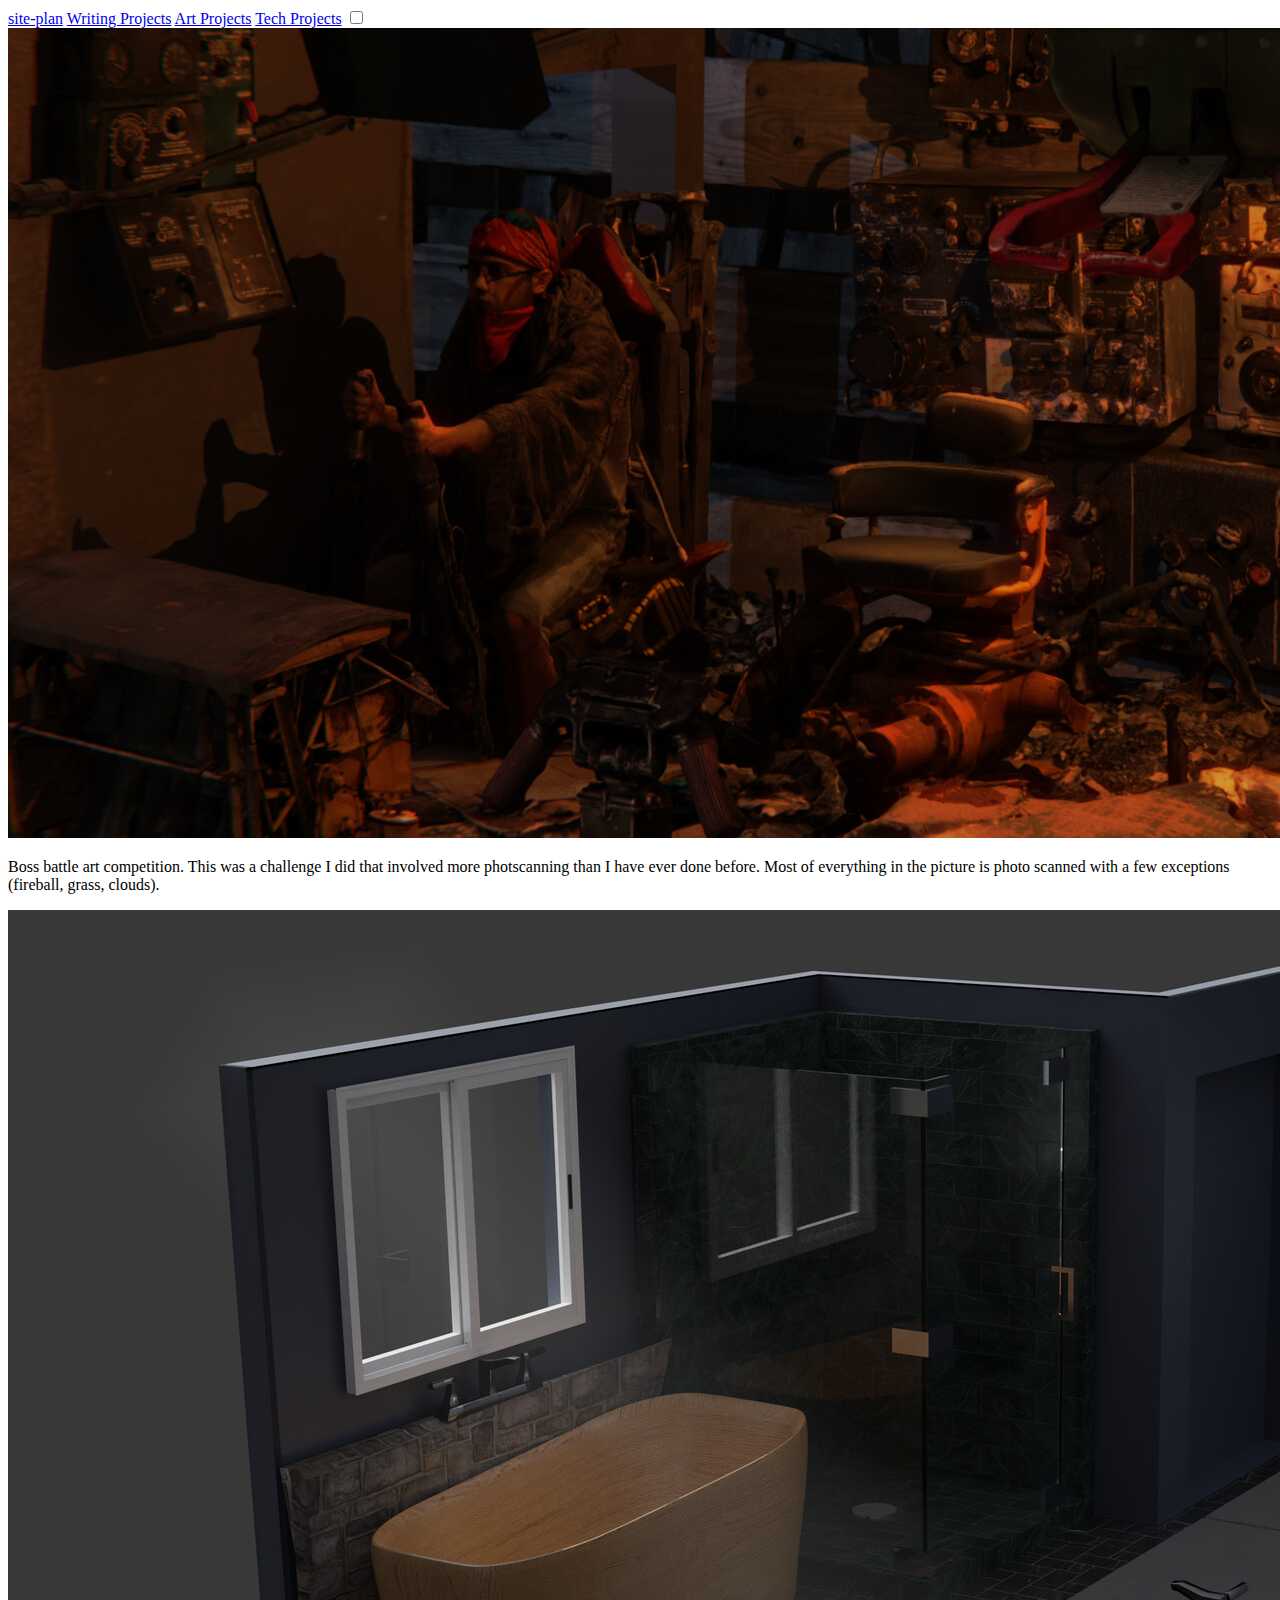
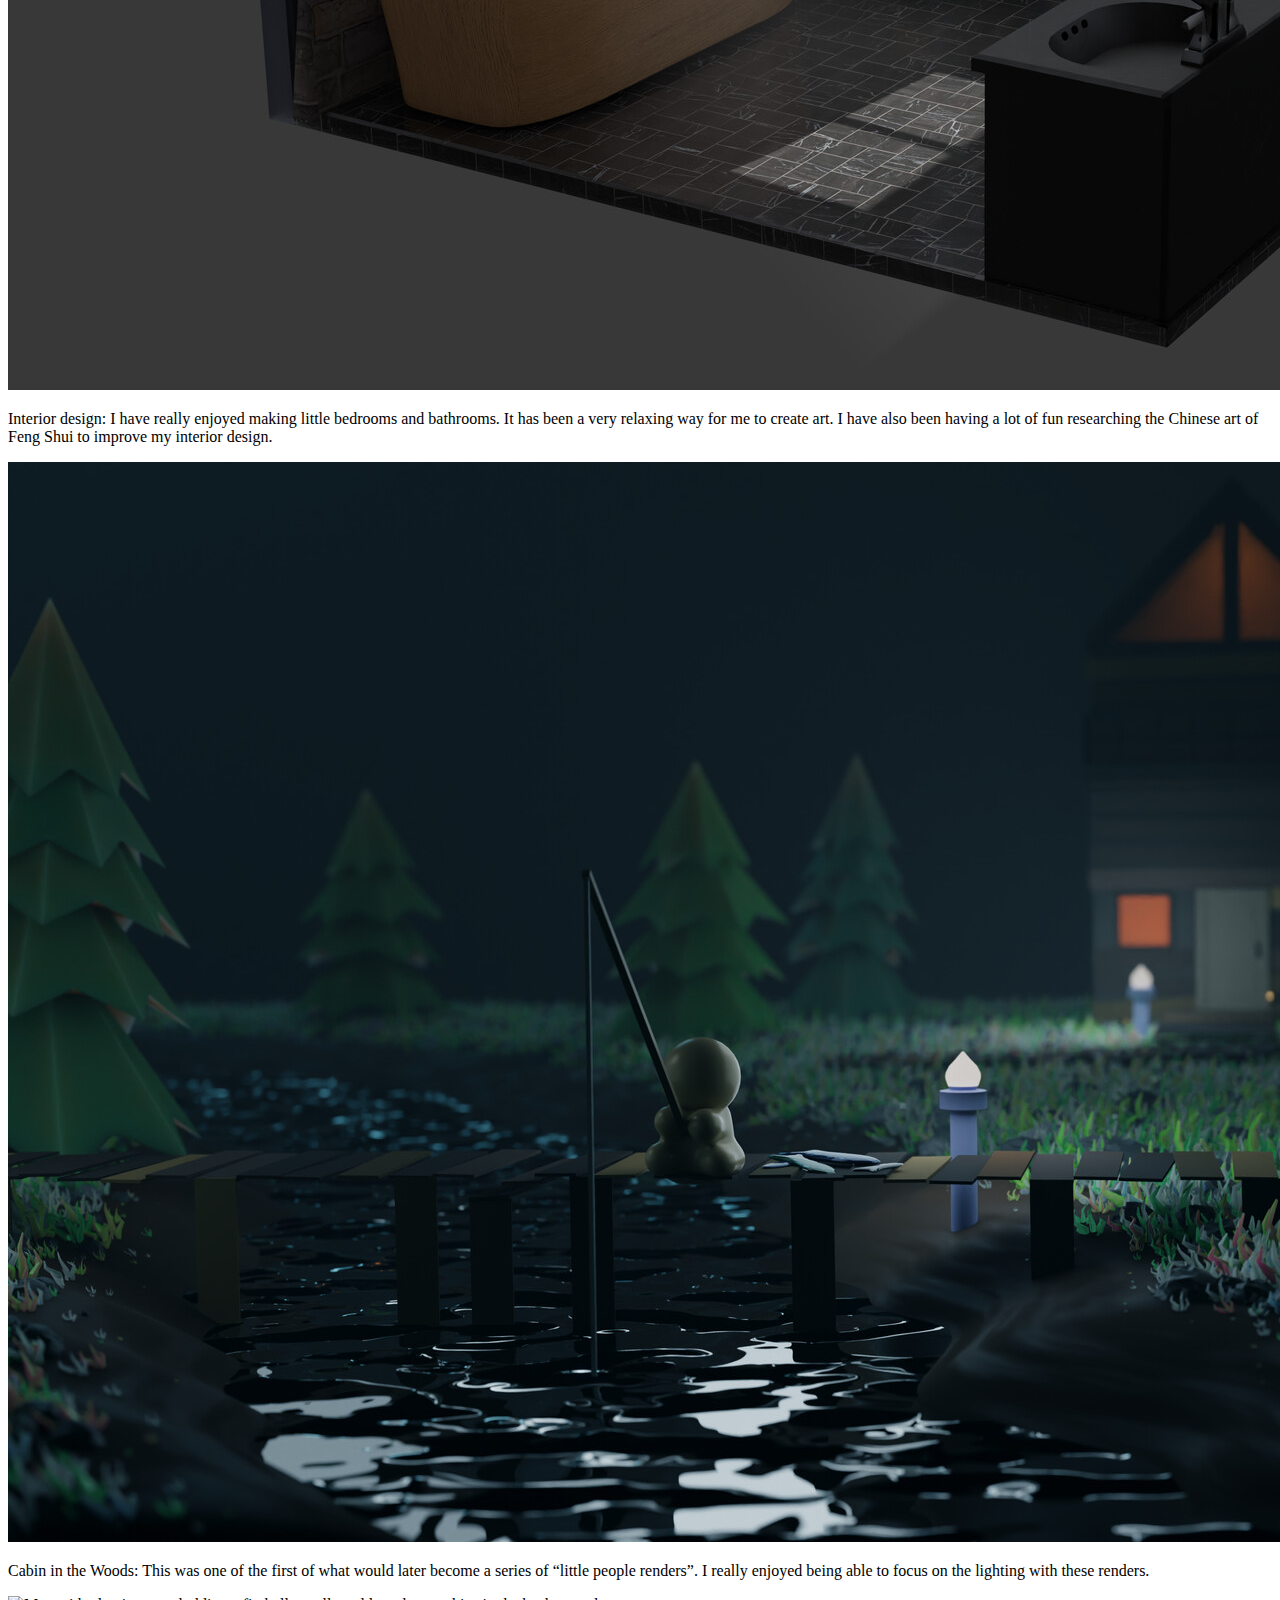
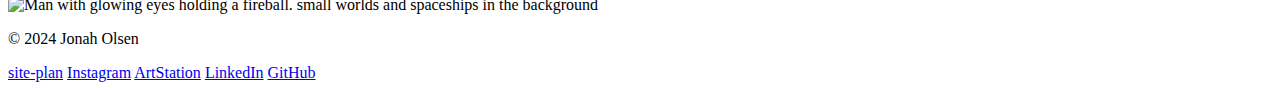
==== art/index.html @ 54084c45 "added html" ====
<!DOCTYPE html>
<html lang="en">
<head>
    <meta charset="UTF-8">
    <meta name="viewport" content="width=device-width, initial-scale=1.0">
    <title>JonahOlsen || Home</title>
    <link rel="stylesheet" href="styles/styles.css">
</head>
<body>
    <header>
        <!-- <a class="logo" href="index.html"><img src="images/logo.png" alt="JonahOlsen.com"></a> -->
        <nav>
            <a href="index.html"></a>
            <a href="site-plan.html">site-plan</a>
            <a href="writing/index.html">Writing Projects</a>
            <a href="art/index.html">Art Projects</a>
            <a href="tech/index.html">Tech Projects</a>
            <label class="switch">
                <input type="checkbox">
                <span class="slider round"></span>
            </label>
        </nav>
    </header>
    <main>
        <div class="art_container" >
            <div class="art_wrap" >
                <img class="art_art" src="/images/jonah-olsen-bobotboss2low0026.jpg" alt="render of person inside robot fighter">
                <p class="art_desc" >Boss battle art competition. This was a challenge I did that involved more photscanning than I have ever done before. Most of everything in the picture is photo scanned with a few exceptions (fireball, grass, clouds).</p>
            </div>
            <div class="art_wrap" >
                <img class="art_art" src="/images/jonah-olsen-isobathroom0001.jpg" alt="Isometric batheroom">
                <p class="art_desc" >Interior design: I have really enjoyed making little bedrooms and bathrooms. It has been a very relaxing way for me to create art. I have also been having a lot of fun researching the Chinese art of Feng Shui to improve my interior design.</p>
            </div>
            <div class="art_wrap" >
                <img class="art_art" src="/images/jonah-olsen-cabinwoods40001.jpg" alt="a small cabin in the woods render">
                <p class="art_desc" >Cabin in the Woods: This was one of the first of what would later become a series of “little people renders”. I really enjoyed being able to focus on the lighting with these renders.</p>
            </div>
            <div class="art_wrap" >
                <img class="art_art" src="/images/alljonah0001.jpg" alt="Man with glowing eyes holding a fireball. small worlds and spaceships in the background">
                <p class="art_desc" ></p>
            </div>
        </div>
    </main>

    <footer>
        <p class="copyright" >&copy; 2024 Jonah Olsen</p>
        <a href="site-plan.html">site-plan</a>
        <a href="#">Instagram</a>
        <a href="#">ArtStation</a>
        <a href="#">LinkedIn</a>
        <a href="#">GitHub</a>
    </footer>
</body>
</html>
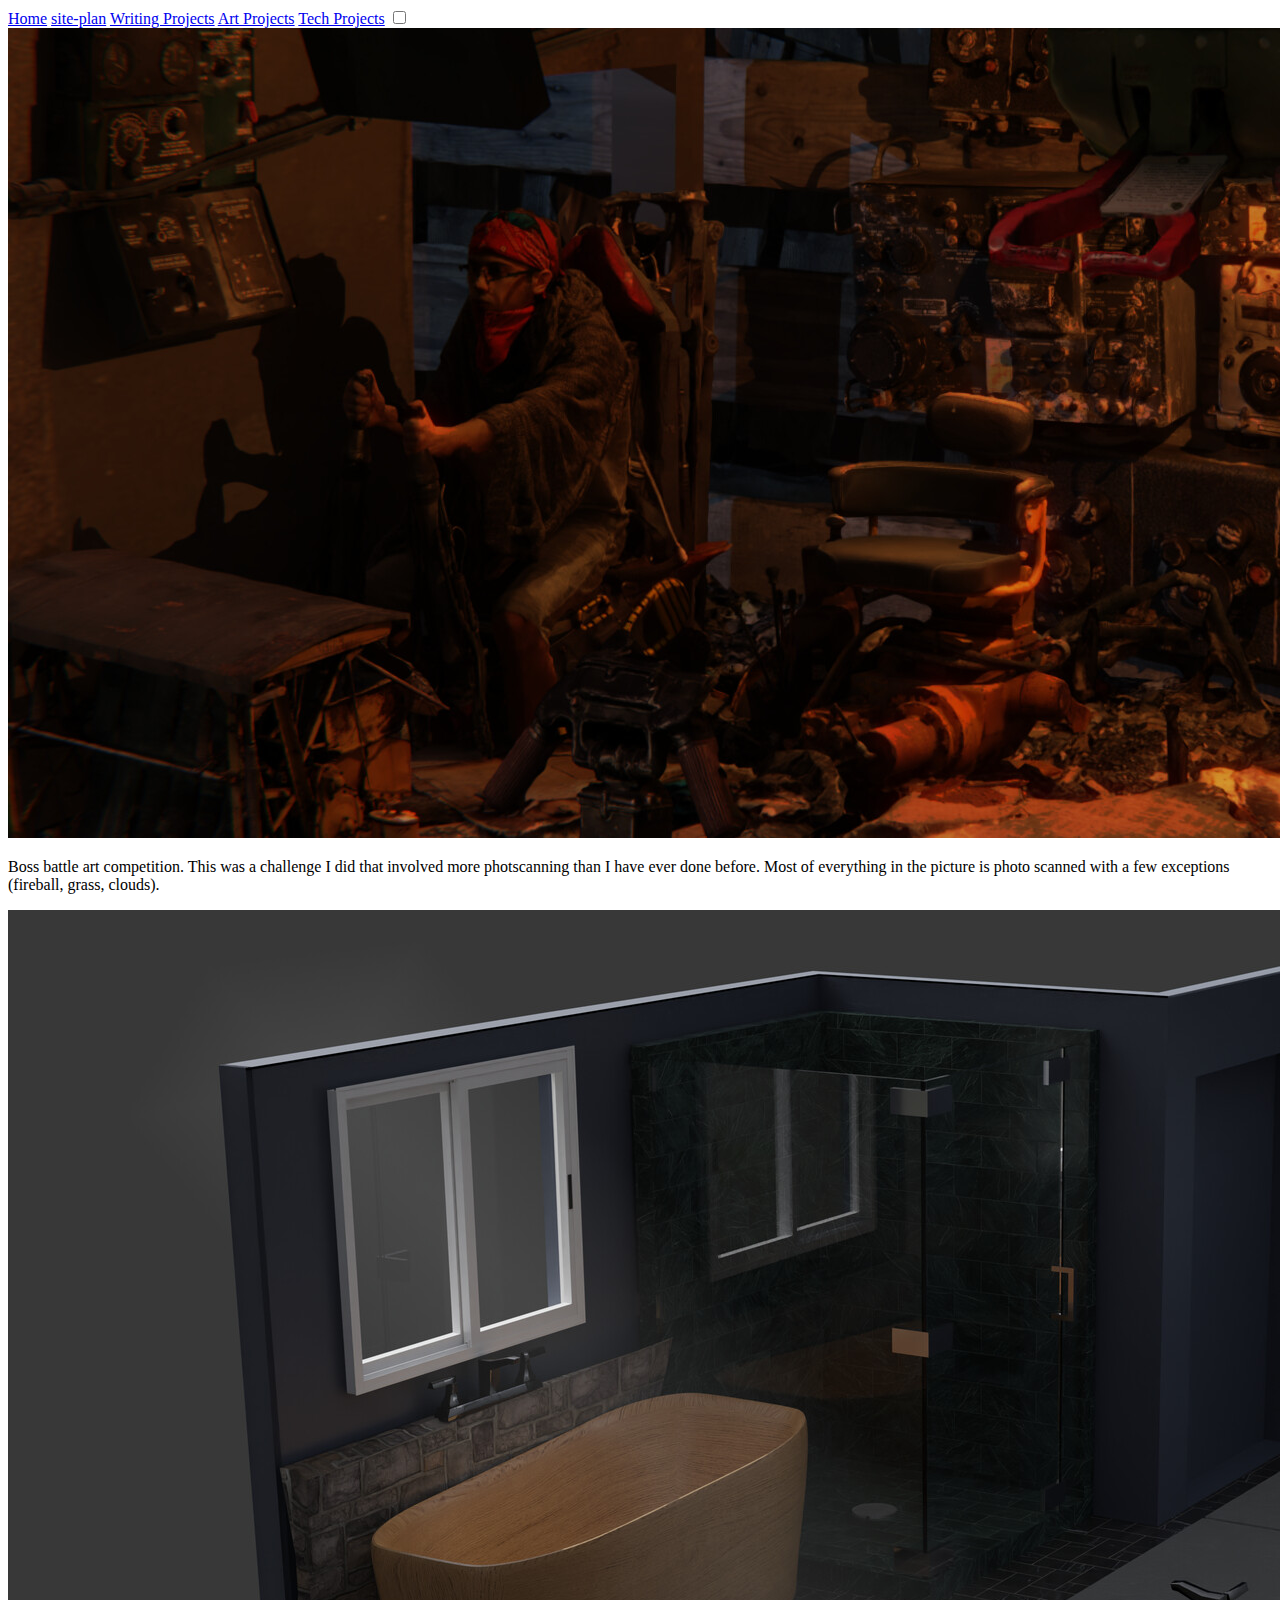
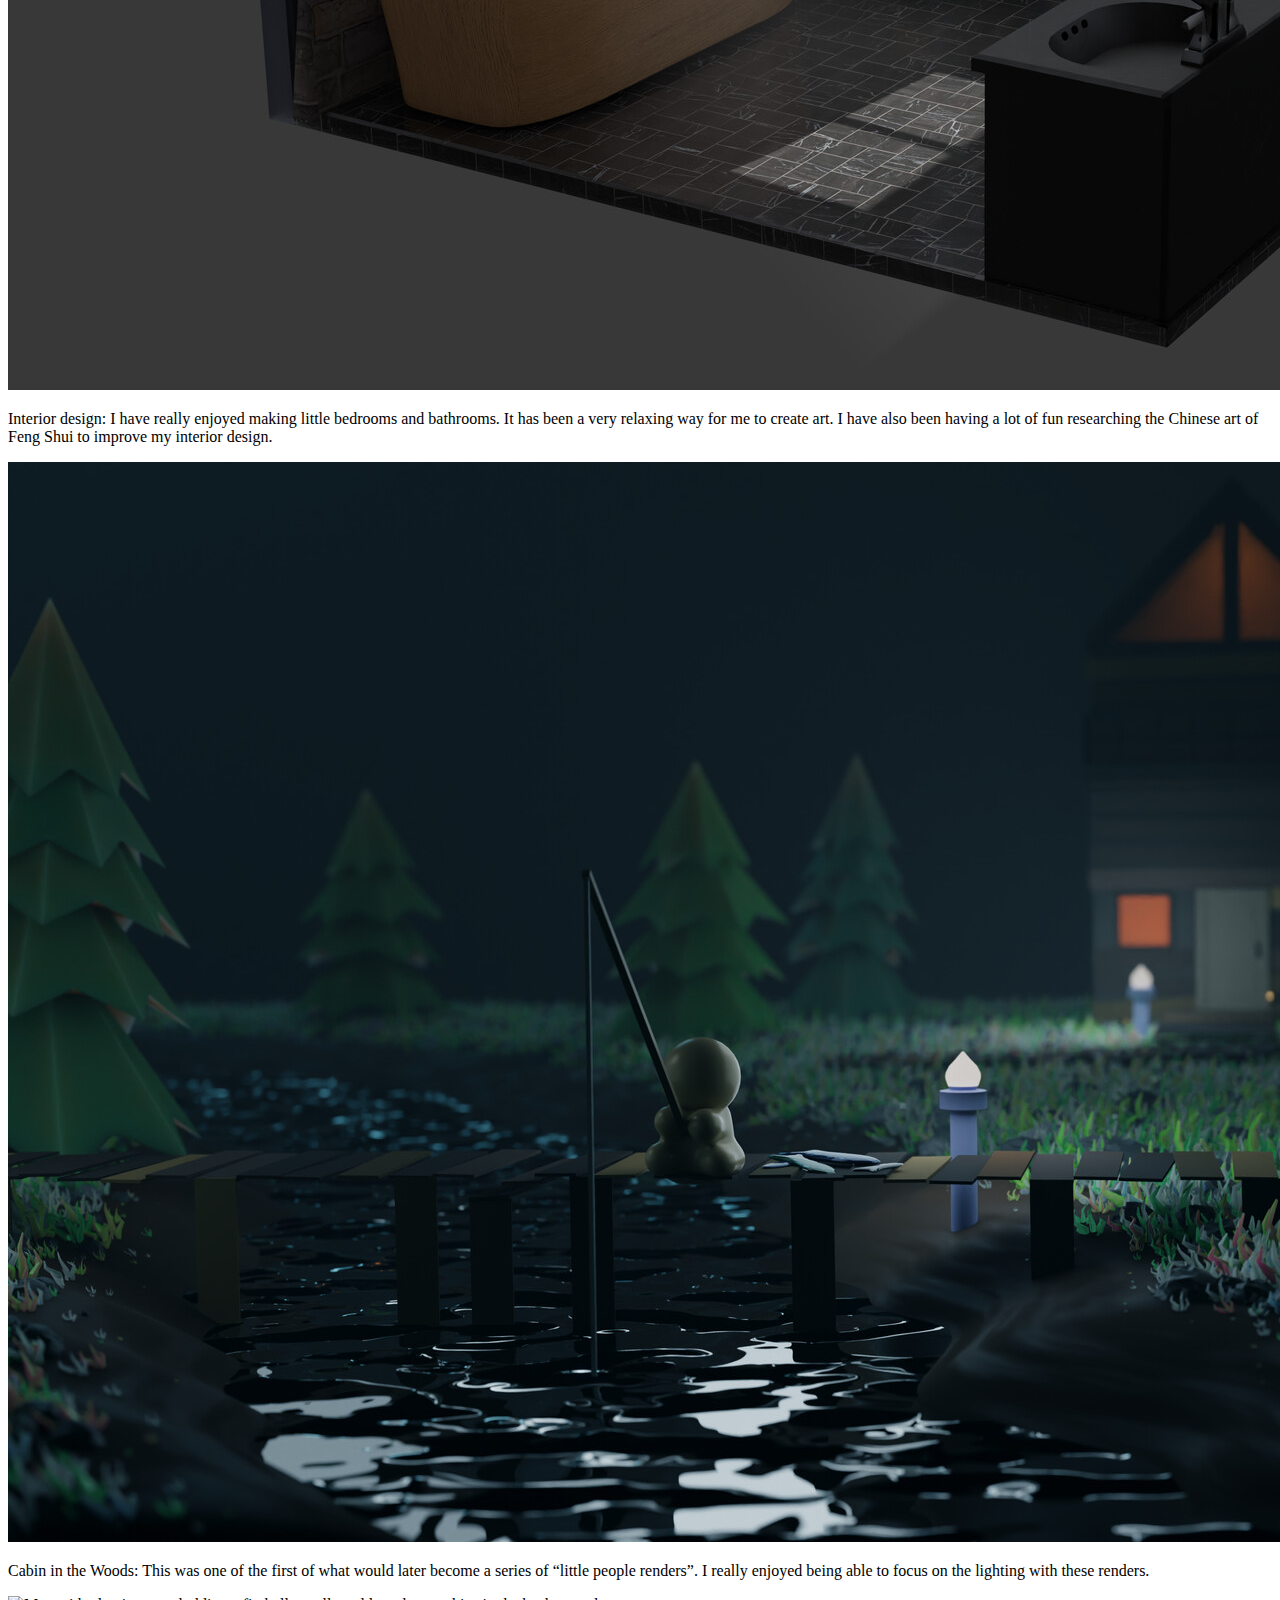
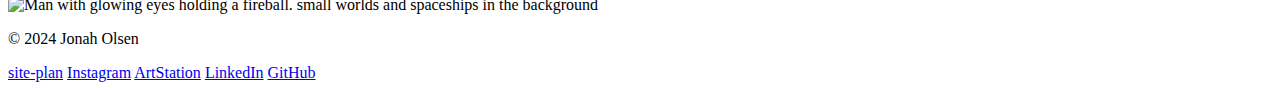
==== commit f2e44e27: "Fixed more issues with headers" ====
--- a/art/index.html
+++ b/art/index.html
@@ -5,16 +5,17 @@
     <meta name="viewport" content="width=device-width, initial-scale=1.0">
     <title>JonahOlsen || Home</title>
     <link rel="stylesheet" href="styles/styles.css">
+    <link rel="icon" href="../favicon.ico" type="image/x-icon">
 </head>
 <body>
     <header>
         <!-- <a class="logo" href="index.html"><img src="images/logo.png" alt="JonahOlsen.com"></a> -->
         <nav>
-            <a href="index.html"></a>
-            <a href="site-plan.html">site-plan</a>
-            <a href="writing/index.html">Writing Projects</a>
-            <a href="art/index.html">Art Projects</a>
-            <a href="tech/index.html">Tech Projects</a>
+            <a href="../index.html">Home</a>
+            <a href="../site-plan.html">site-plan</a>
+            <a href="../writing/index.html">Writing Projects</a>
+            <a href="index.html">Art Projects</a>
+            <a href="../tech/index.html">Tech Projects</a>
             <label class="switch">
                 <input type="checkbox">
                 <span class="slider round"></span>
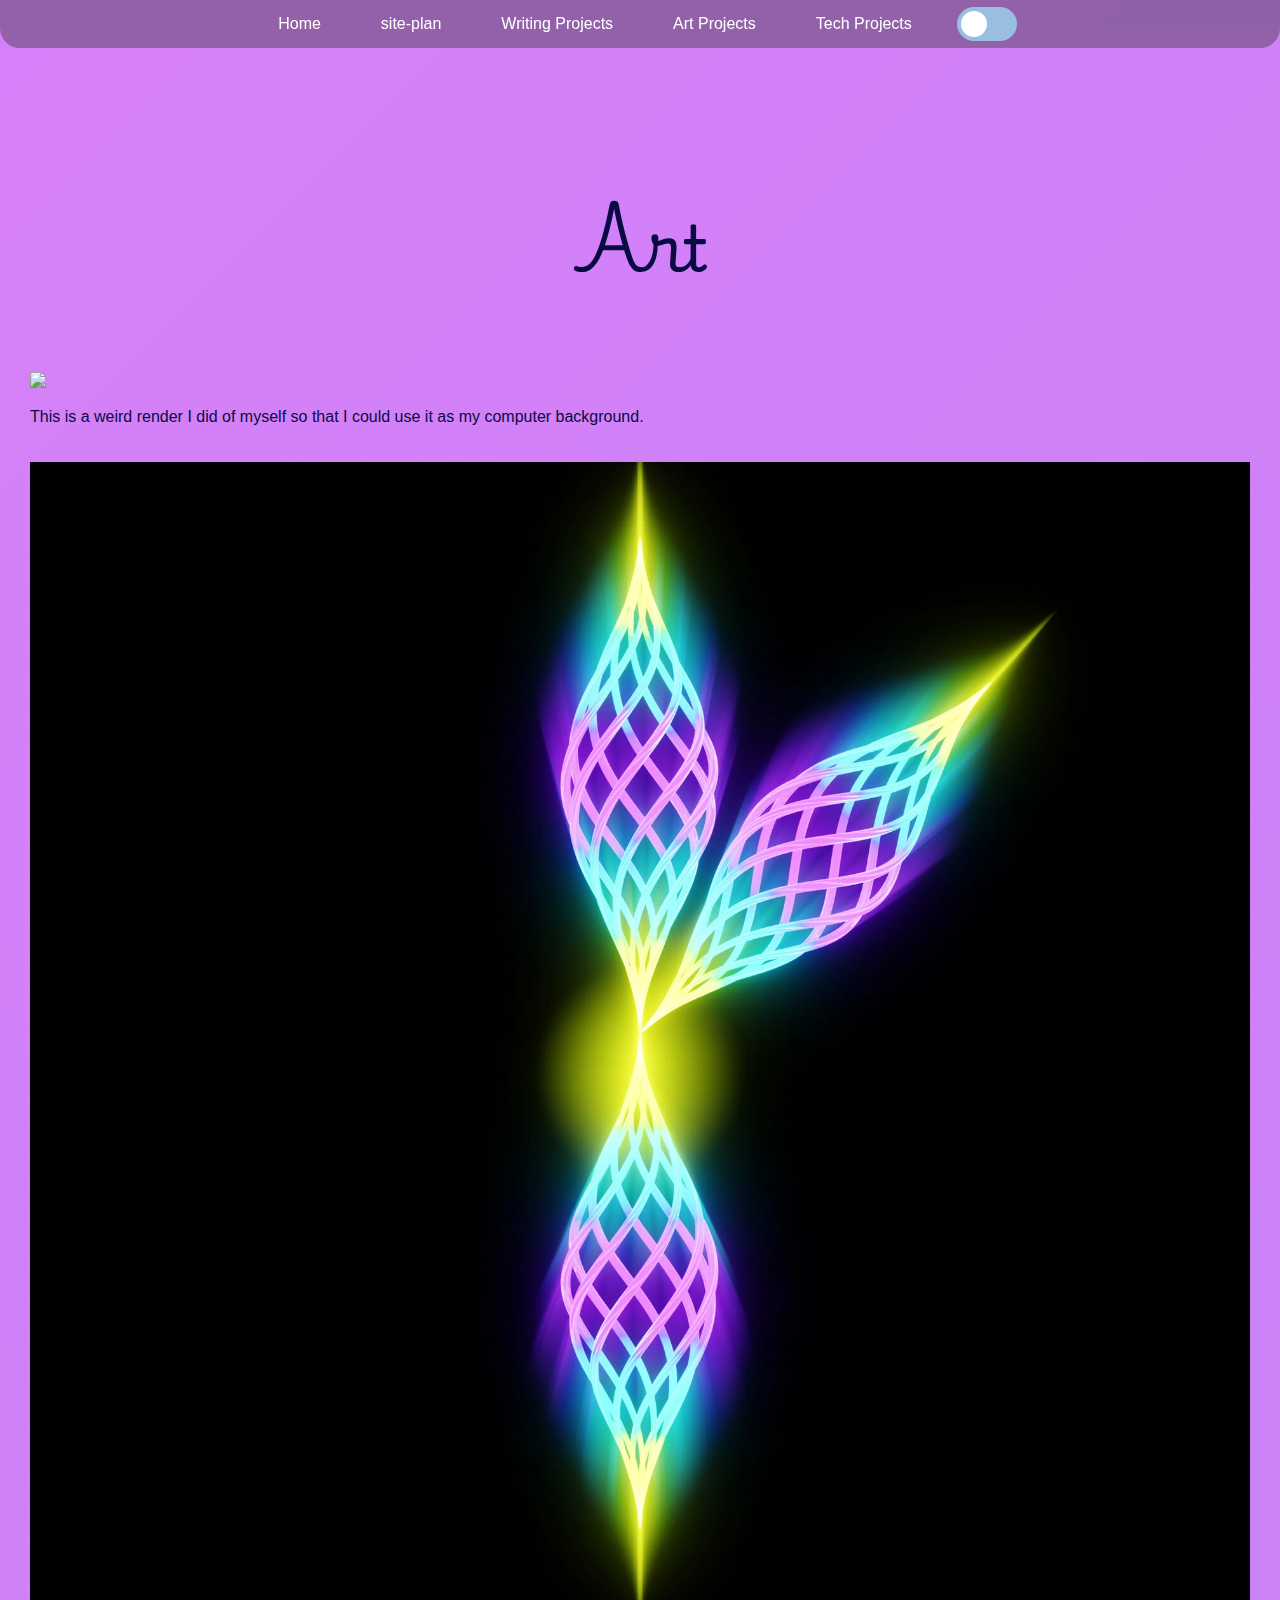
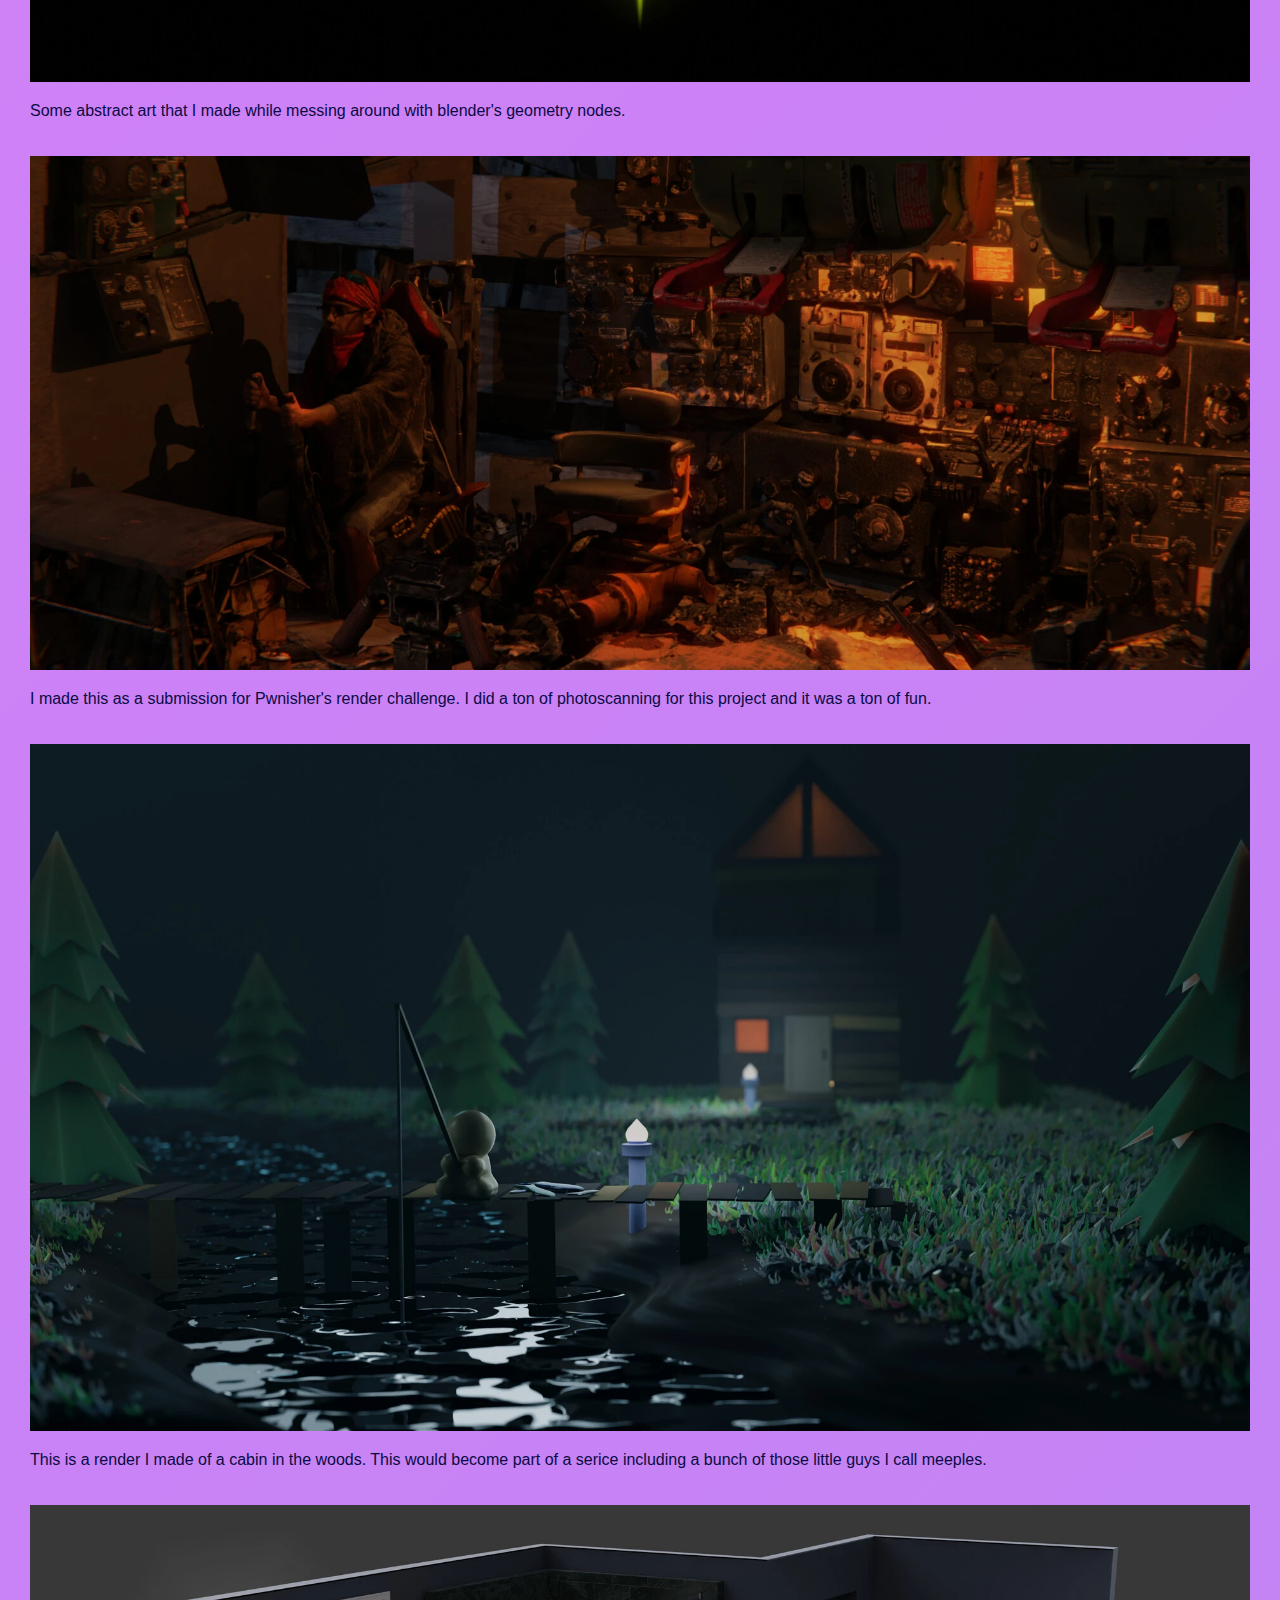
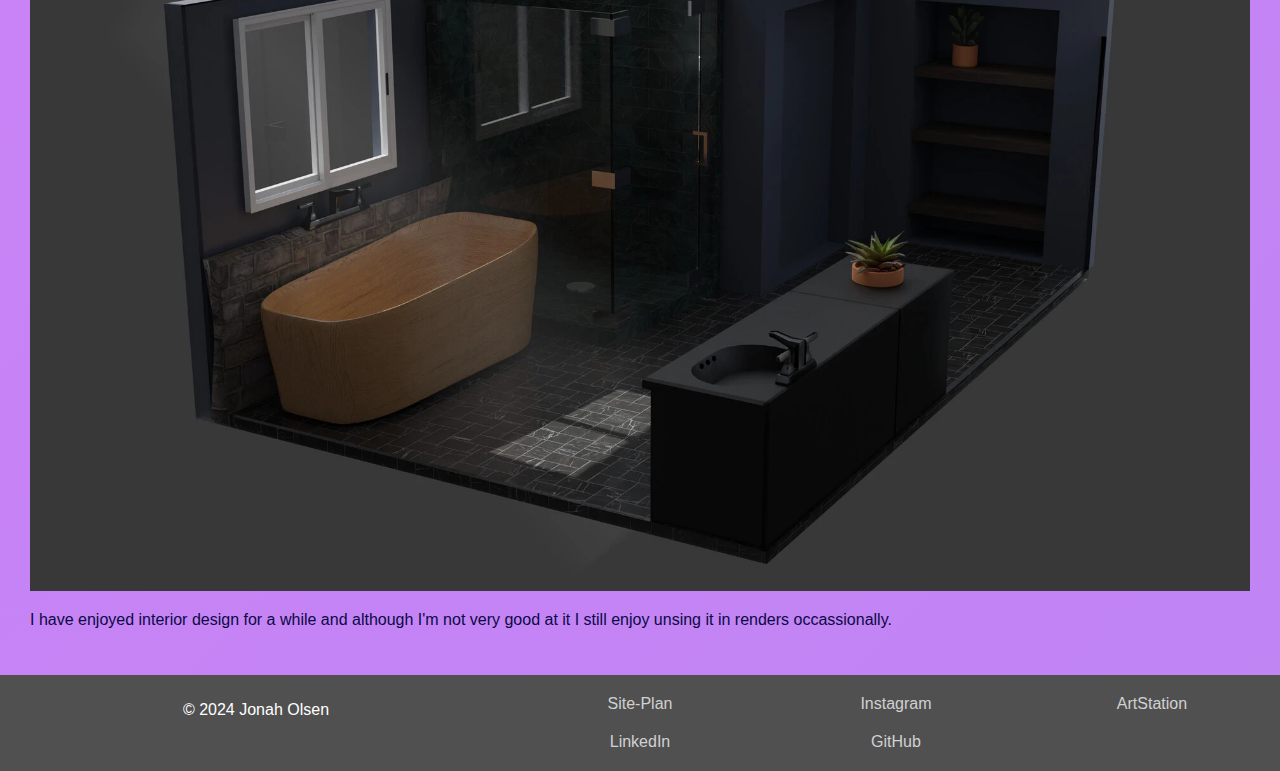
==== commit 23553094: "added art subpage" ====
--- a/art/index.html
+++ b/art/index.html
@@ -4,7 +4,7 @@
     <meta charset="UTF-8">
     <meta name="viewport" content="width=device-width, initial-scale=1.0">
     <title>JonahOlsen || Home</title>
-    <link rel="stylesheet" href="styles/styles.css">
+    <link rel="stylesheet" href="../styles/styles.css">
     <link rel="icon" href="../favicon.ico" type="image/x-icon">
 </head>
 <body>
@@ -22,34 +22,45 @@
             </label>
         </nav>
     </header>
+    <div class="space" ></div>
     <main>
-        <div class="art_container" >
-            <div class="art_wrap" >
-                <img class="art_art" src="/images/jonah-olsen-bobotboss2low0026.jpg" alt="render of person inside robot fighter">
-                <p class="art_desc" >Boss battle art competition. This was a challenge I did that involved more photscanning than I have ever done before. Most of everything in the picture is photo scanned with a few exceptions (fireball, grass, clouds).</p>
+      <div class="container">
+            <h1>Art</h1>
+            <!-- Full-width images with number text -->
+            <div class="mySlides">
+                <img src="/images/alljonah0001.webp" style="width:100%">
+                <p>This is a weird render I did of myself so that I could use it as my computer background.</p>
             </div>
-            <div class="art_wrap" >
-                <img class="art_art" src="/images/jonah-olsen-isobathroom0001.jpg" alt="Isometric batheroom">
-                <p class="art_desc" >Interior design: I have really enjoyed making little bedrooms and bathrooms. It has been a very relaxing way for me to create art. I have also been having a lot of fun researching the Chinese art of Feng Shui to improve my interior design.</p>
+          
+            <div class="mySlides">
+                <img src="/images/jonah-olsen-anotherone0001.webp" style="width:100%">
+                <p>Some abstract art that I made while messing around with blender's geometry nodes.</p>
             </div>
-            <div class="art_wrap" >
-                <img class="art_art" src="/images/jonah-olsen-cabinwoods40001.jpg" alt="a small cabin in the woods render">
-                <p class="art_desc" >Cabin in the Woods: This was one of the first of what would later become a series of “little people renders”. I really enjoyed being able to focus on the lighting with these renders.</p>
+          
+            <div class="mySlides">
+                <img src="/images/jonah-olsen-bobotboss2low0026.webp" style="width:100%">
+                <p>I made this as a submission for Pwnisher's render challenge. I did a ton of photoscanning for this project and it was a ton of fun.</p>
             </div>
-            <div class="art_wrap" >
-                <img class="art_art" src="/images/alljonah0001.jpg" alt="Man with glowing eyes holding a fireball. small worlds and spaceships in the background">
-                <p class="art_desc" ></p>
+          
+            <div class="mySlides">
+                <img src="/images/jonah-olsen-cabinwoods40001.webp" style="width:100%">
+                <p>This is a render I made of a cabin in the woods. This would become part of a serice including a bunch of those little guys I call meeples.</p>
             </div>
-        </div>
+          
+            <div class="mySlides">
+                <img src="/images/jonah-olsen-isobathroom0001.webp" style="width:100%">
+                <p>I have enjoyed interior design for a while and although I'm not very good at it I still enjoy unsing it in renders occassionally.</p>
+            </div>
     </main>
 
     <footer>
-        <p class="copyright" >&copy; 2024 Jonah Olsen</p>
-        <a href="site-plan.html">site-plan</a>
-        <a href="#">Instagram</a>
-        <a href="#">ArtStation</a>
-        <a href="#">LinkedIn</a>
-        <a href="#">GitHub</a>
-    </footer>
+      <p class="copyright" >&copy; 2024 Jonah Olsen</p>
+      <a href="site-plan.html">Site-Plan</a>
+      <a href="https://www.instagram.com/jonah.olsen?igsh=OHZqdWw3eDVmb2Q5">Instagram</a>
+      <a href="https://jonah_olsen.artstation.com">ArtStation</a>
+      <a href="https://www.linkedin.com/in/jonah-olsen-05090228a/">LinkedIn</a>
+      <a href="https://github.com/jonaholsen14">GitHub</a>
+  </footer>
+    <script src="scripts/scripts.js"></script>
 </body>
 </html>--- a/styles/styles.css
+++ b/styles/styles.css
@@ -0,0 +1,345 @@
+@import url('https://fonts.googleapis.com/css?family=IM+Fell+French+Canon+SC|Lato');
+@import url('https://fonts.googleapis.com/css2?family=Playwrite+PT:wght@100..400&display=swap');
+@font-face {
+    font-family: 'ExampleFont';
+    src: url('font/SFPRODISPLAYREGULAR.otf') format('opentype');
+}
+:root {
+    --bg-color1: #06f1ba;
+    --bg-color2: #23a6d5;
+    --bg-color3: #d680f8;
+    --text-color: #0a0a45;
+}
+
+body{
+    /* font-family: "Playwrite PT", sans-serif; */
+    font-family: "SF", sans-serif;
+    margin: 0;
+    padding: 0;
+    color: var(--text-color);
+    background: linear-gradient(-45deg, var(--bg-color1), var(--bg-color2), var(--bg-color3));
+	background-size: 4000% 4000%;
+	animation: gradient 15s ease infinite;
+	height: 100vh;
+    /* overflow: hidden; */
+}
+
+@keyframes gradient {
+	0% {
+		background-position: 0% 50%;
+	}
+	50% {
+		background-position: 100% 50%;
+	}
+	100% {
+		background-position: 0% 50%;
+	}
+}
+header {
+    background-color: rgba(51, 51, 51, 0.4);
+    backdrop-filter: blur(10px);
+    color: white;
+    /* padding-bottom: 10px; */
+    text-align: center;
+    width: 100%;
+    position: fixed;
+    top: 0;
+    left: 0;
+    z-index: 1001;
+    border-bottom-left-radius: 20px;
+    border-bottom-right-radius: 20px;
+    display: grid;
+    grid-template-rows: 1fr;
+}
+header nav {
+    grid-row: 2/3;
+    display: flex;
+    justify-content: center;
+    align-items: center;
+    gap: 30px;
+}
+header nav a {
+    color: white;
+    text-decoration: none;
+    padding: 15px 15px;
+    transition: background-color 0.3s, color 0.3s;
+}
+header nav a:hover {
+    background-color: rgba(255, 255, 255, 0.2);
+    color: #290625;
+    border-radius: 5px;
+}
+.switch {
+    position: relative;
+    display: inline-block;
+    width: 60px;
+    height: 34px;
+}
+/* Hide default HTML checkbox */
+.switch input {
+    opacity: 0;
+    width: 0;
+    height: 0;
+}
+/* The slider */
+.slider {
+    position: absolute;
+    cursor: pointer;
+    top: 0;
+    left: 0;
+    right: 0;
+    bottom: 0;
+    background-color: #99bee0;
+    -webkit-transition: .4s;
+    transition: .4s;
+
+}
+.slider:before {
+    position: absolute;
+    content: "";
+    height: 26px;
+    width: 26px;
+    left: 4px;
+    bottom: 4px;
+    background-color: white;
+    -webkit-transition: .4s;
+    transition: .4s;
+}
+input:checked + .slider {
+    background-color: #29a14d;
+}
+input:focus + .slider {
+    box-shadow: 0 0 1px #2196F3;
+}
+input:checked + .slider:before {
+    -webkit-transform: translateX(26px);
+    -ms-transform: translateX(26px);
+    transform: translateX(26px);
+}
+/* Rounded sliders */
+.slider {
+    border-radius: 34px;
+}
+.slider:before {
+    border-radius: 50%;
+}
+.space {
+    height: 100px; /* Adjusted to match header height */
+}
+.welcome{
+    padding: 10px 0;
+    text-align: center;
+    display: grid;
+    grid-template-columns: repeat(8, 1fr);
+    grid-template-rows: repeat(2, 1fr);
+    font-family: "playwrite PT", sans-serif;
+}
+.welcome h1{
+    grid-column: 2 / 8;
+    grid-row: 1 / 2;
+    font-size: 4em;
+}
+.emoti1{
+    grid-column: 3 / 5;
+    grid-row: 2 / 3;
+    font-size: 1.5em;
+}
+.emoti3{
+    grid-column: 5 / 7;
+    grid-row: 2 / 3;
+    font-size: 1.5em;
+}
+.emoti5{
+    grid-column: 7 / 9;
+    grid-row: 2 / 3;
+    font-size: 1.5em;
+}
+.about_me{
+    padding: 100px 100px;
+    text-align: center;
+    display: grid;
+    grid-template-columns: repeat(8, 1fr);
+    grid-template-rows: repeat(3, 1fr);
+    gap: 20px;
+}
+.about_me_body p{
+    padding: 10px;
+    color: #dbdbdb;
+    grid-column: 1 / 2;
+}
+.me {
+    grid-column: 1 / 4;
+    z-index: 1000;
+    width: 100%; 
+    height: auto; 
+    object-fit: cover; 
+    border-radius: 20px;
+}
+.about_me_body {
+    grid-column: 1 / 9; 
+    grid-row: 1 / 4; 
+    font-size: 1.5em;
+    background-color: rgb(28, 28, 28);
+    color: #8dccbd;
+    border-radius: 30px;
+    padding: 10px;
+    display: flex;
+    align-items: center; 
+    justify-content: center;
+    text-align: left;
+    gap: 20px; 
+}
+.experience{
+    padding: 100px 100px;
+    text-align: center;
+    font-size: larger;
+}
+.timeline_container{
+    display: grid;
+    grid-template-columns: repeat(9, 1fr);
+    grid-template-rows: repeat(3, 1fr);
+    gap: 5px;
+    padding: 40px;
+}
+.timeline_container div :nth-child(1){
+    margin-bottom: 2px;
+}
+.timeline_container div :nth-child(2){
+    margin-top: 2px;
+}
+.boyscouts{
+    grid-column: 1 / 6;
+    grid-row: 2 / 3;
+    z-index: 1000;
+    width: 100%; 
+    height: auto; 
+    object-fit: cover; 
+    border-radius: 20px;
+    background-color: #29062559;
+}
+.highschool{
+    grid-column: 2 / 6;
+    grid-row: 3 / 4;
+    width: 100%; 
+    height: auto; 
+    object-fit: cover; 
+    border-radius: 20px;
+    background-color: #29062559;
+}
+.chick{
+    grid-column: 4 / 6;
+    grid-row: 1 / 2;
+    width: 100%; 
+    height: auto; 
+    object-fit: cover; 
+    border-radius: 20px;
+    background-color: #29062559;
+}
+.mission{
+    grid-column: 6 / 9;
+    grid-row: 3 / 4;
+    width: 100%; 
+    height: auto; 
+    object-fit: cover; 
+    border-radius: 20px;
+    background-color: #29062559;
+}
+.gsd{
+    grid-column: 6 / 9;
+    grid-row: 1 / 2;
+    width: 100%; 
+    height: auto; 
+    object-fit: cover; 
+    border-radius: 20px;
+    background-color: #29062559;
+}
+.byui{
+    grid-column: 9 / 10;
+    grid-row: 3 / 4;
+    width: 100%; 
+    height: auto; 
+    object-fit: cover; 
+    border-radius: 20px;
+    background-color: #29062559;
+}
+footer{
+    background-color: rgb(80, 80, 80);
+    color: white;
+    padding: 10px 0;
+    text-align: center;
+    width: 100%;
+    bottom: 0;
+    left: 0;
+    display: grid;
+    grid-template-rows: 1fr 1fr;
+    grid-template-columns: 2fr 1fr 1fr 1fr;
+}
+footer a {
+    color: rgb(209, 209, 209);
+    text-decoration: none;
+    padding: 10px 15px;
+    transition: background-color 0.3s, color 0.3s;
+}
+footer a:hover {
+    background-color: rgba(255, 255, 255, 0.2);
+    color: #290625;
+    border-radius: 5px;
+}
+.copyright{
+    grid-column: 1 / 2;
+    grid-row: 1 / 3;
+}
+/* tech project page */
+.code_container {
+    display: grid;
+    grid-template-columns: repeat(2, 1fr);
+    gap: 20px;
+    padding: 30px;
+    justify-content: center;
+}
+.code_container h1 {
+    text-align: center;
+}
+.card {
+    background-color: #0a0a45;
+    color: #8dccbd;
+    border-radius: 20px;
+    padding: 20px;
+    display: grid;
+    grid-template-columns: 1fr 1fr;
+    gap: 20px;
+    height: 400px;
+}
+.card div{
+    margin: 0;
+    grid-column: 1/2;
+}
+iframe {
+    overflow: hidden;
+    box-shadow: 0 4px 8px rgba(0, 0, 0, 0.1);
+    border: 2px solid #ccc;
+    border-radius: 8px;
+    width: 100%;
+    height: 100%;
+}
+.code_container .card{
+    grid-column: 1 / -1;
+}
+.card iframe {
+    grid-column: 2/3;
+    grid-row: 1;
+}
+
+/* Art page*/
+.container {
+    display: grid;
+    grid-template-columns: repeat(1, 1fr);
+    gap: 20px;
+    padding: 30px;
+    justify-content: center;
+}
+.container h1 {
+    text-align: center;
+    font-size: 4em;
+    font-family: "Playwrite PT", sans-serif;
+}
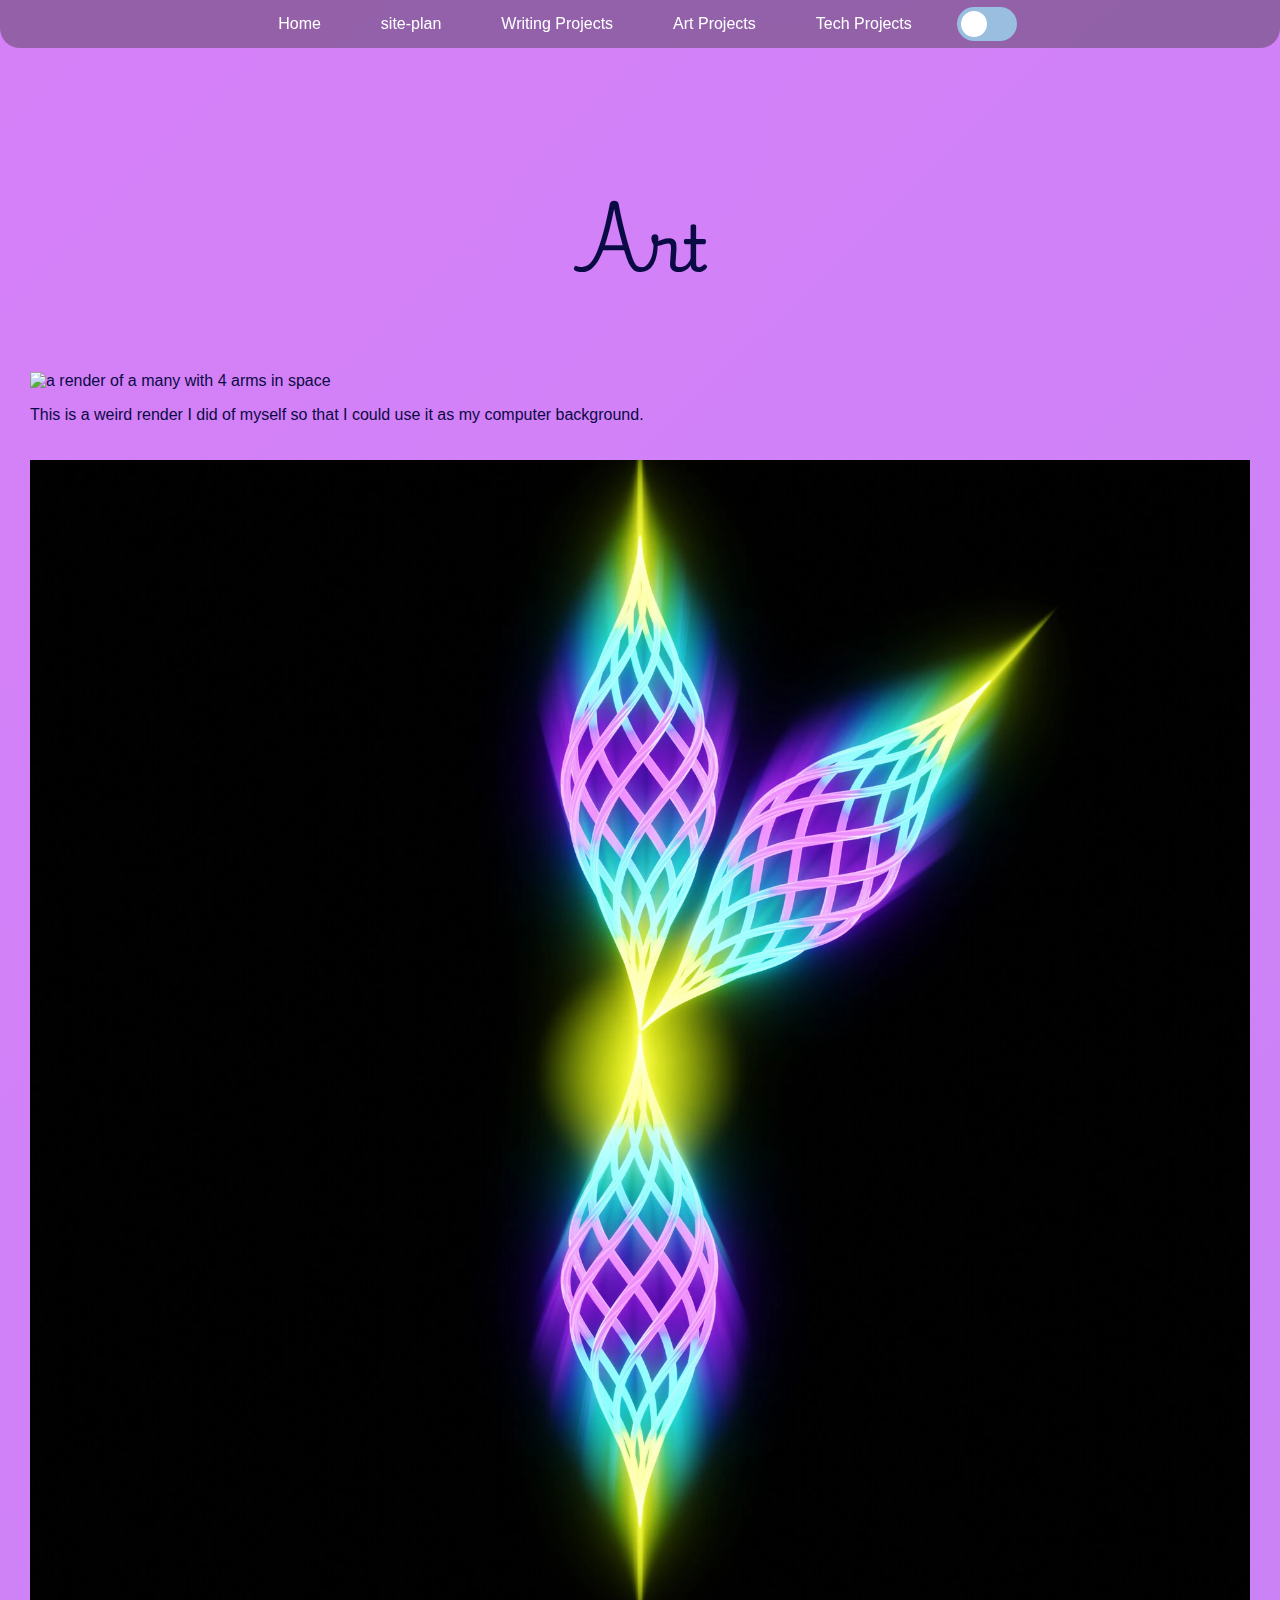
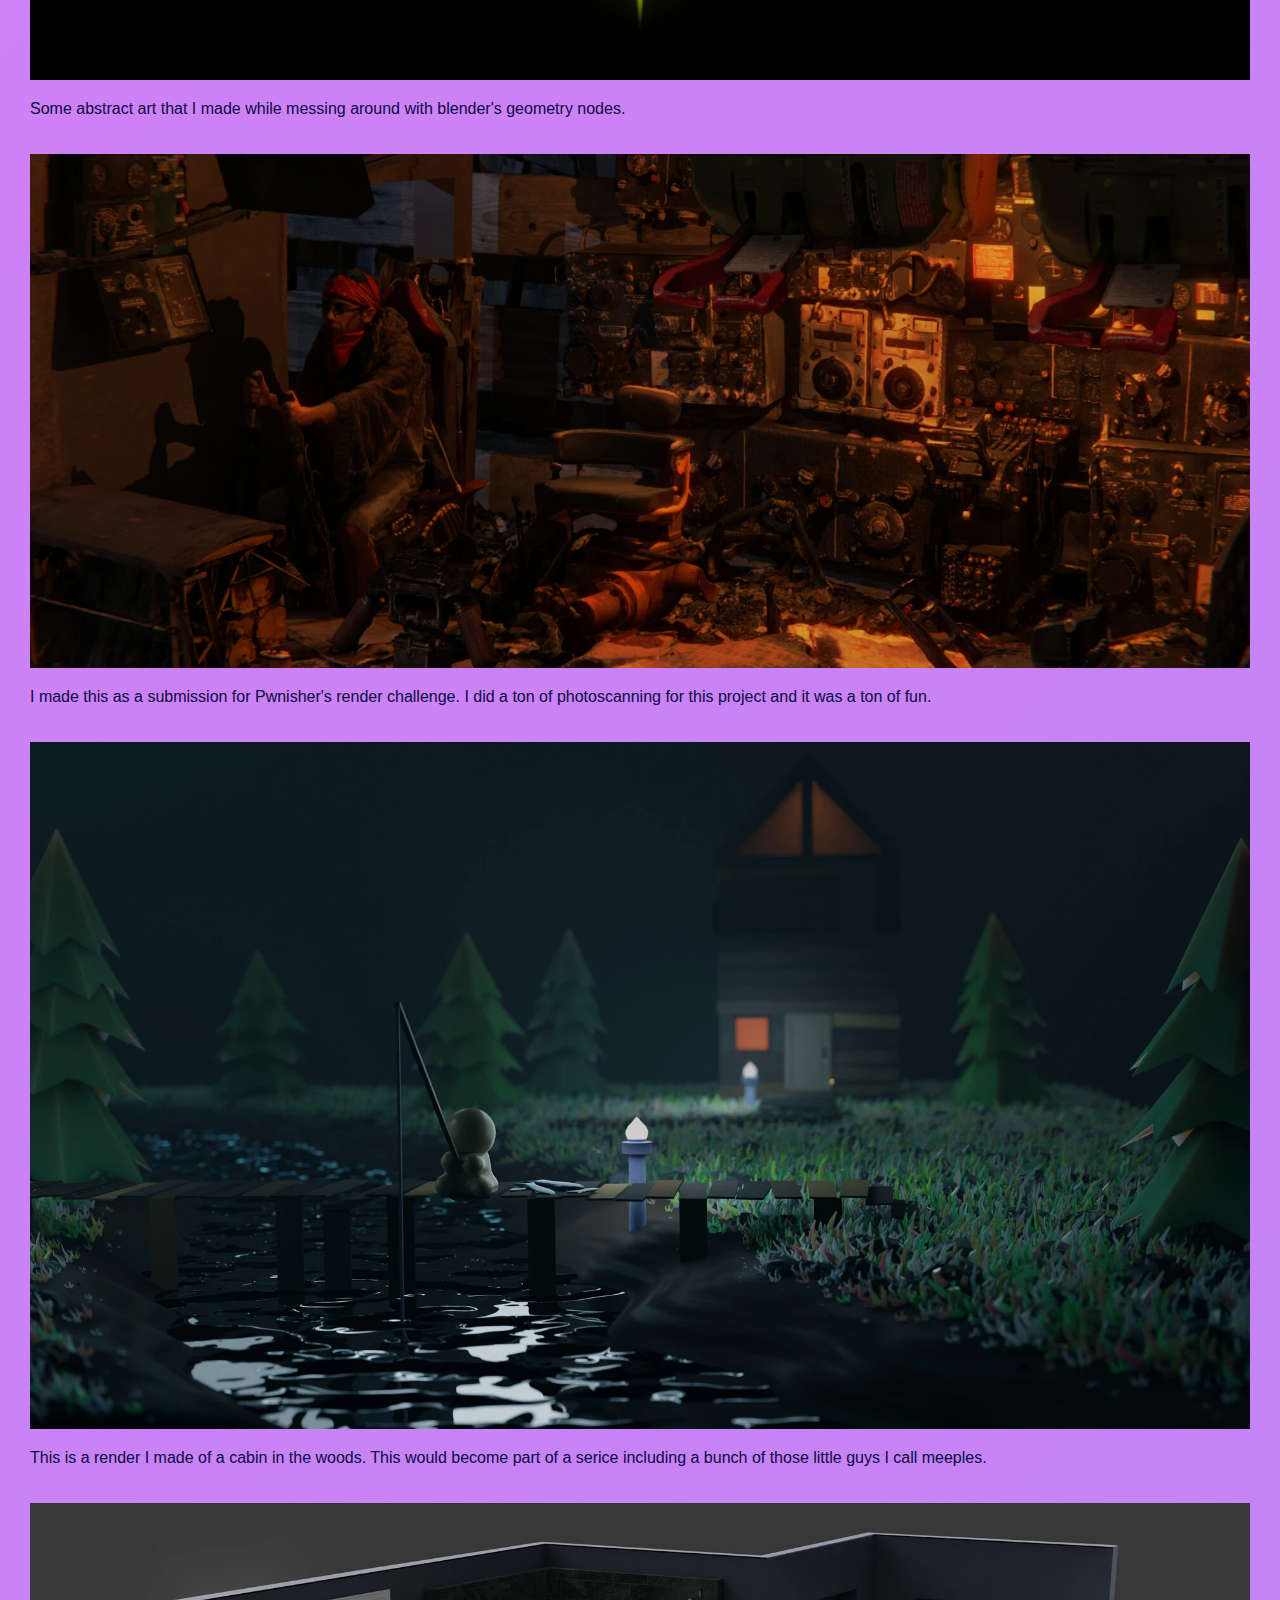
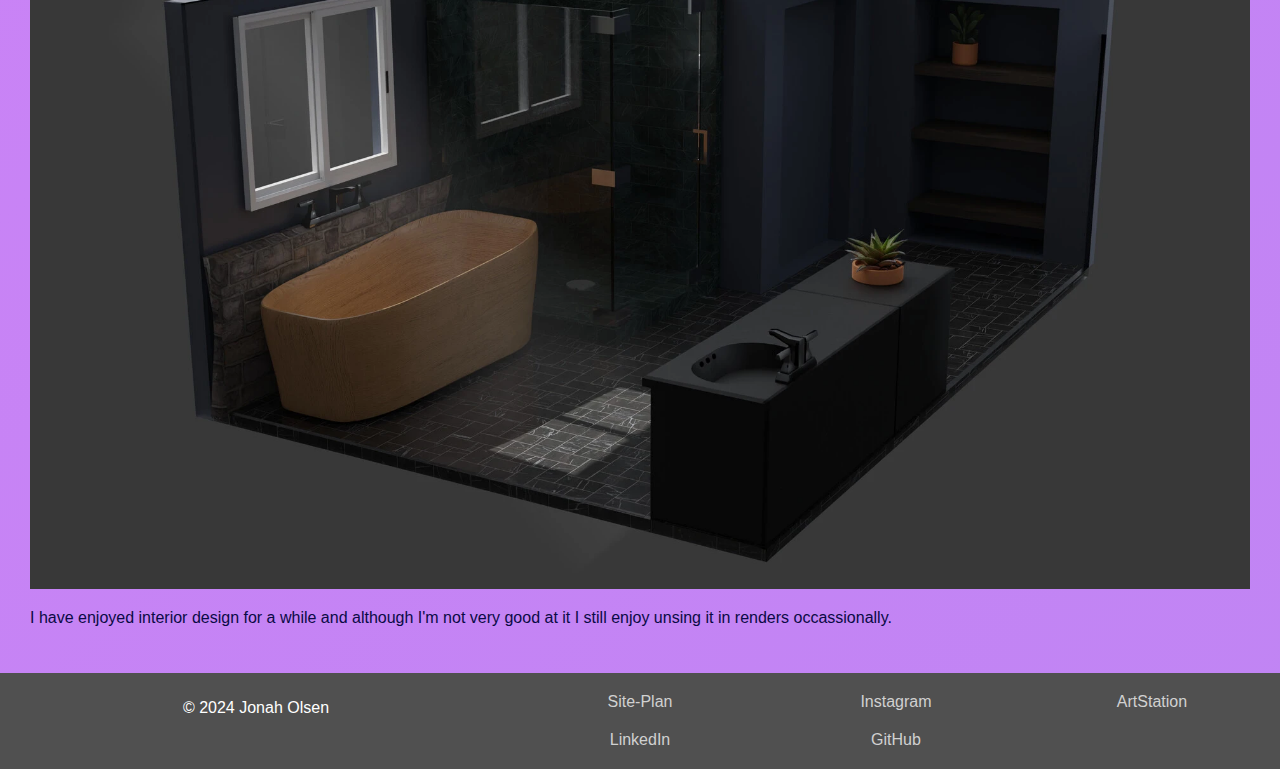
==== commit 9af200b7: "fixed validation issues" ====
--- a/art/index.html
+++ b/art/index.html
@@ -28,29 +28,30 @@
             <h1>Art</h1>
             <!-- Full-width images with number text -->
             <div class="mySlides">
-                <img src="/images/alljonah0001.webp" style="width:100%">
+                <img src="/images/alljonah0001.webp" alt="a render of a many with 4 arms in space" style="width:100%">
                 <p>This is a weird render I did of myself so that I could use it as my computer background.</p>
             </div>
           
             <div class="mySlides">
-                <img src="/images/jonah-olsen-anotherone0001.webp" style="width:100%">
+                <img src="/images/jonah-olsen-anotherone0001.webp" alt="3 abstact colorful twists" style="width:100%">
                 <p>Some abstract art that I made while messing around with blender's geometry nodes.</p>
             </div>
           
             <div class="mySlides">
-                <img src="/images/jonah-olsen-bobotboss2low0026.webp" style="width:100%">
+                <img src="/images/jonah-olsen-bobotboss2low0026.webp" alt="a man in a messy robot" style="width:100%">
                 <p>I made this as a submission for Pwnisher's render challenge. I did a ton of photoscanning for this project and it was a ton of fun.</p>
             </div>
           
             <div class="mySlides">
-                <img src="/images/jonah-olsen-cabinwoods40001.webp" style="width:100%">
+                <img src="/images/jonah-olsen-cabinwoods40001.webp" alt="a little meeple fishing next to a cabin in the woods" style="width:100%">
                 <p>This is a render I made of a cabin in the woods. This would become part of a serice including a bunch of those little guys I call meeples.</p>
             </div>
           
             <div class="mySlides">
-                <img src="/images/jonah-olsen-isobathroom0001.webp" style="width:100%">
+                <img src="/images/jonah-olsen-isobathroom0001.webp" alt="isometric bathroom" style="width:100%">
                 <p>I have enjoyed interior design for a while and although I'm not very good at it I still enjoy unsing it in renders occassionally.</p>
             </div>
+      </div>
     </main>
 
     <footer>
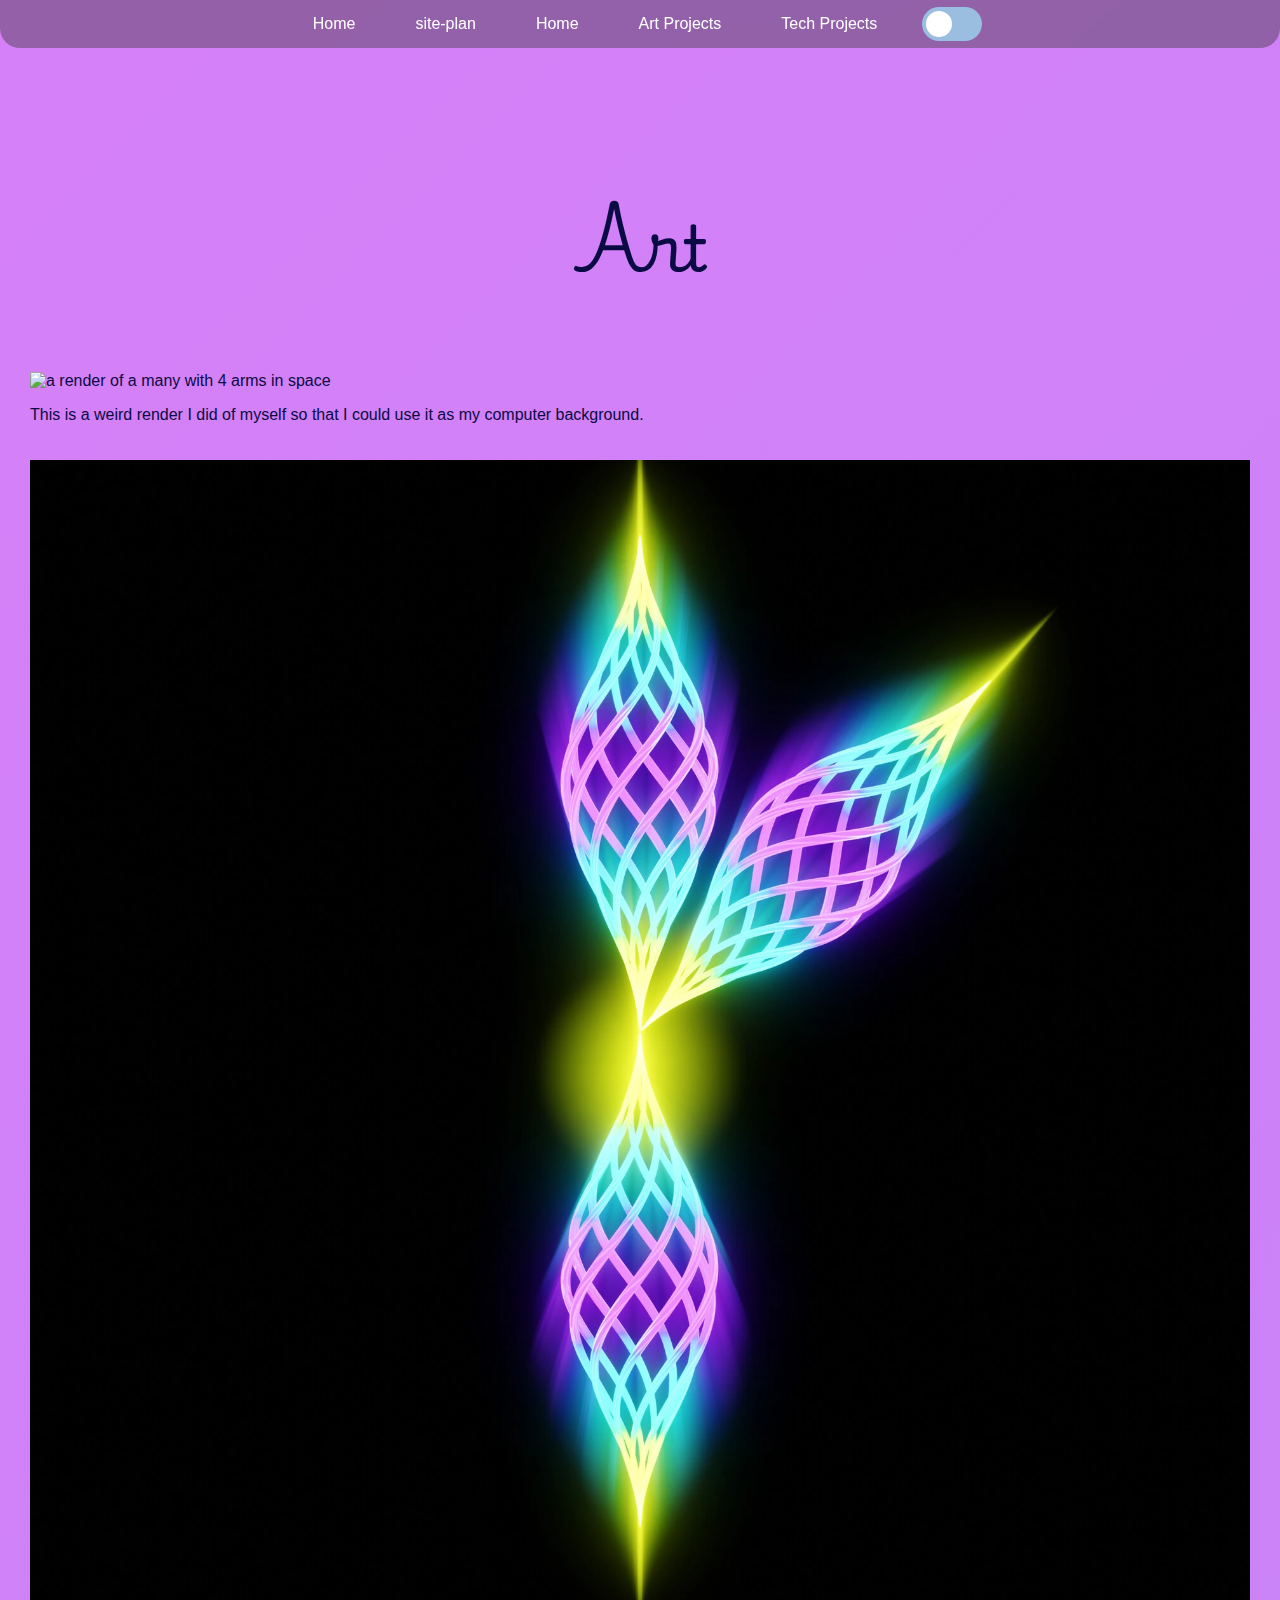
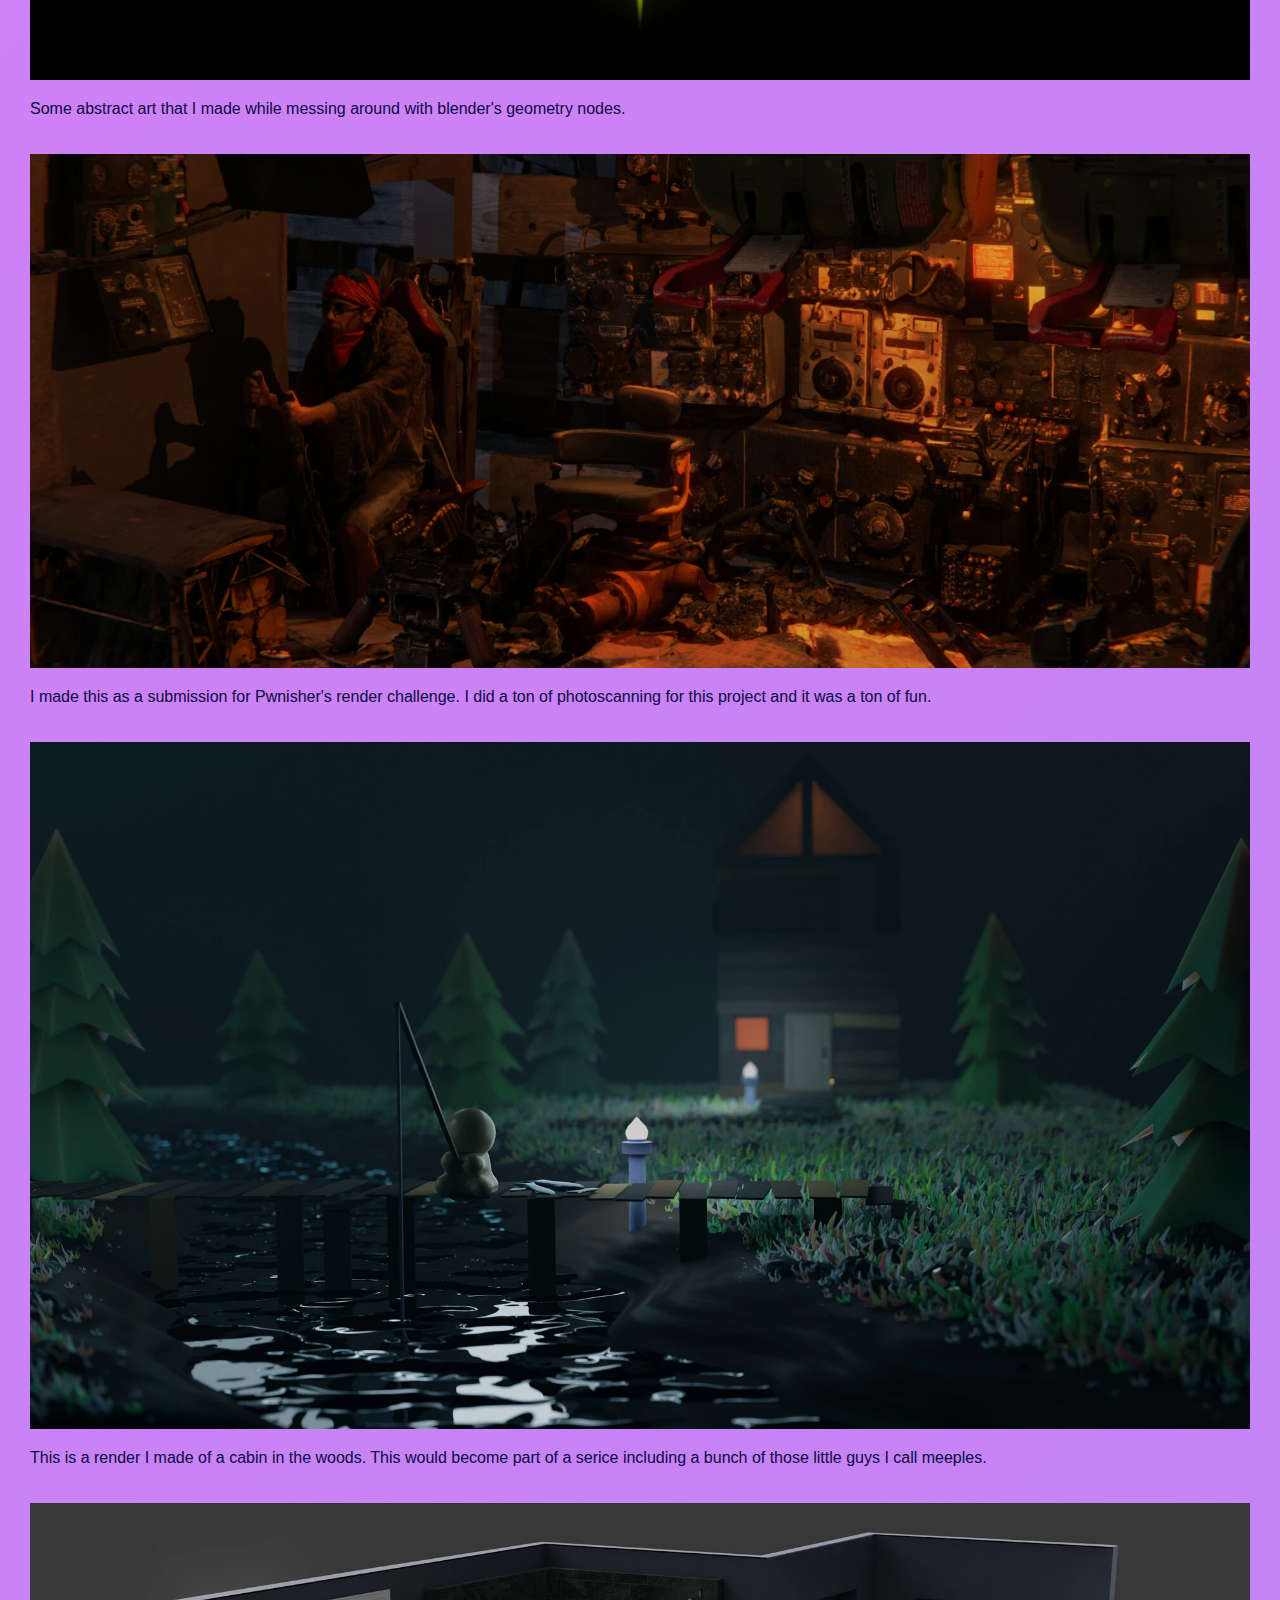
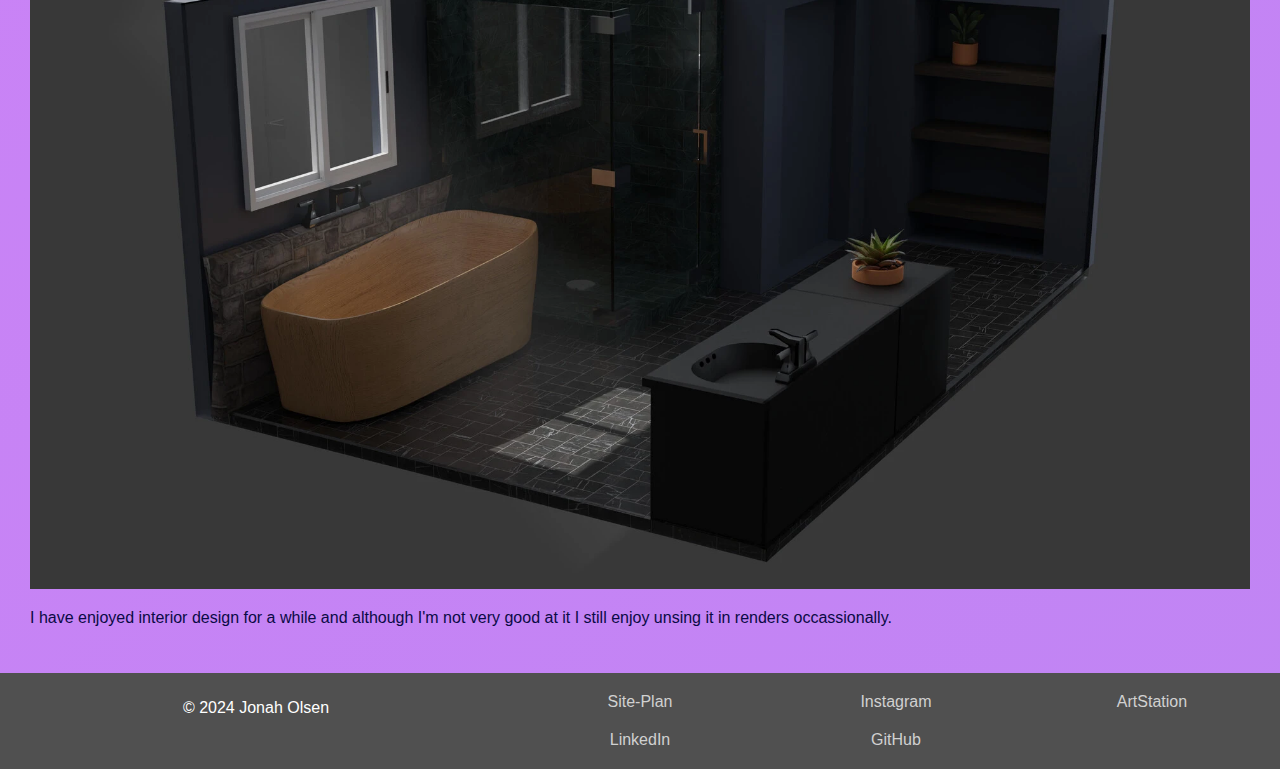
==== commit 34bb8344: "made header a little clearer" ====
--- a/art/index.html
+++ b/art/index.html
@@ -13,7 +13,7 @@
         <nav>
             <a href="../index.html">Home</a>
             <a href="../site-plan.html">site-plan</a>
-            <a href="../writing/index.html">Writing Projects</a>
+            <a href="../index.html">Home</a>
             <a href="index.html">Art Projects</a>
             <a href="../tech/index.html">Tech Projects</a>
             <label class="switch">
@@ -62,6 +62,6 @@
       <a href="https://www.linkedin.com/in/jonah-olsen-05090228a/">LinkedIn</a>
       <a href="https://github.com/jonaholsen14">GitHub</a>
   </footer>
-    <script src="scripts/scripts.js"></script>
+  <script src="../scripts/scripts.js"></script>
 </body>
 </html>